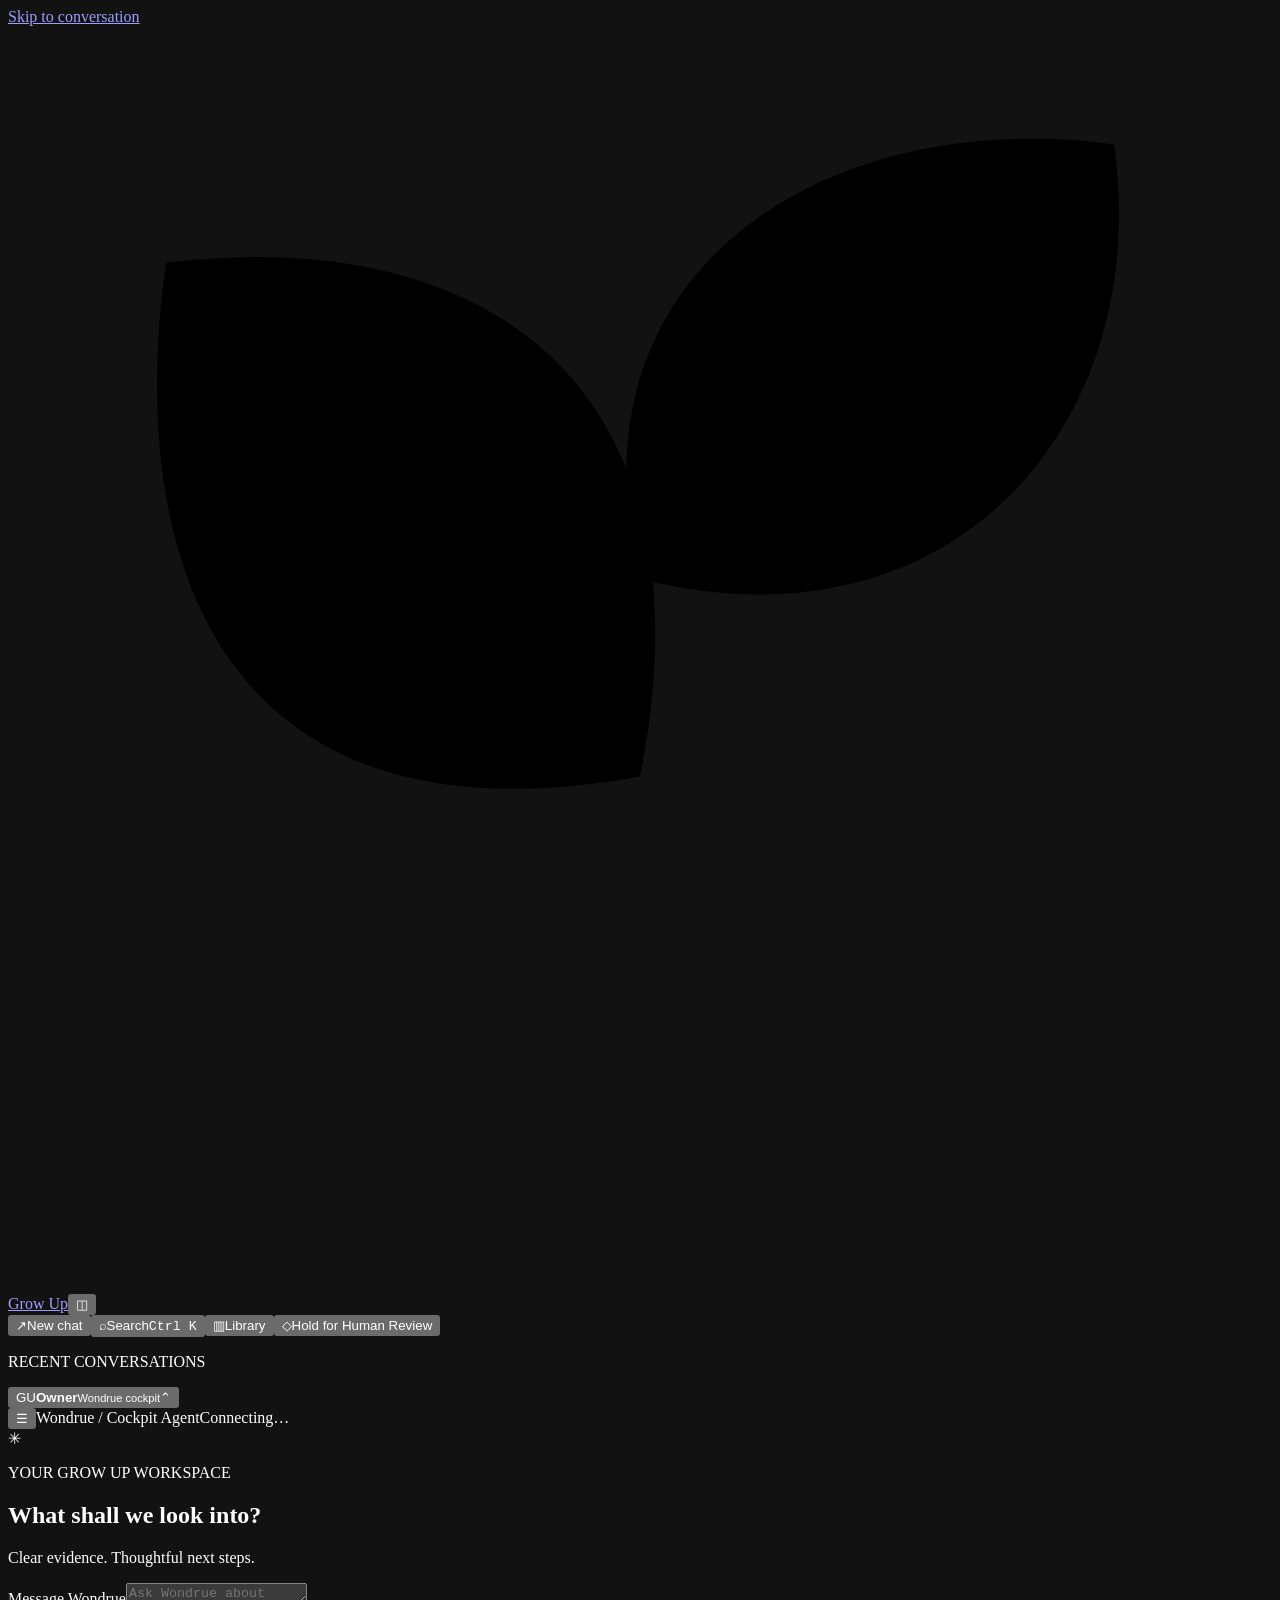
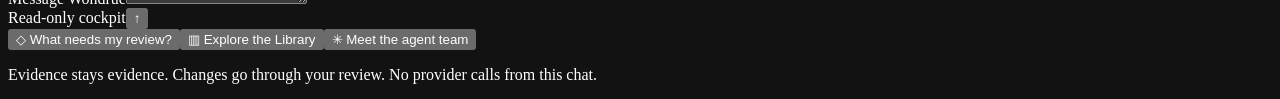
==== app/wondrue_assets/index.html @ 2a0664a2 "Ground Wondrue conversations in pinned dossier versions and cited reports" ====
<!doctype html>
<html lang="en"><head><meta charset="utf-8"><meta name="viewport" content="width=device-width,initial-scale=1,viewport-fit=cover"><meta name="color-scheme" content="dark"><title>Wondrue · Grow Up</title><link rel="stylesheet" href="/wondrue/assets/shell.css"><script defer src="/wondrue/assets/shell.js"></script></head>
<body>
<a class="skip" href="#main">Skip to conversation</a>
<div id="scrim" hidden></div>
<aside id="sidebar" aria-label="Workspace navigation">
 <div class="brand-row"><a href="/wondrue" class="brand" aria-label="Grow Up home"><svg viewBox="0 0 32 32" aria-hidden="true"><path d="M16 28V13M16 19C5 21 3 13 4 6c8-1 14 3 12 13Zm0-5C14 6 21 2 28 3c1 7-4 13-12 11Z"/></svg><span class="expanded">Grow Up</span></a><button id="toggle" class="icon" aria-label="Toggle sidebar" aria-expanded="true" title="Toggle sidebar · Ctrl+Shift+S">◫</button></div>
 <nav><button id="new-chat" title="New conversation"><span class="nav-icon">↗</span><span class="expanded">New chat</span></button><button id="search" title="Search conversations · Ctrl+K"><span class="nav-icon">⌕</span><span class="expanded">Search</span><kbd class="expanded">Ctrl K</kbd></button><button id="library" title="Retained-record Library"><span class="nav-icon">▥</span><span class="expanded">Library</span></button><button id="reviews" title="Hold for Human Review"><span class="nav-icon">◇</span><span class="expanded">Hold for Human Review</span></button></nav>
 <div class="recents expanded"><p class="eyebrow">RECENT CONVERSATIONS</p><div id="recents"></div><button id="more-chats" class="quiet" hidden>Older conversations</button></div>
 <div class="sidebar-bottom"><div id="account-menu" hidden><strong>Owner workspace</strong><p id="account-status">Checking session…</p><button id="settings">Environment &amp; safeguards</button><a href="/wondrue/legacy">Original Wondrue interface ↗</a><a href="/wondrue/handoff-demo">Synthetic demonstration viewer ↗</a><button id="logout">Log out</button></div><button id="account" aria-expanded="false" aria-controls="account-menu"><span class="avatar">GU</span><span class="expanded"><strong>Owner</strong><small>Wondrue cockpit</small></span><span class="expanded chevron">⌃</span></button></div>
</aside>
<div id="workspace"><header><button id="mobile-menu" class="icon" aria-label="Open navigation">☰</button><span class="assistant-name">Wondrue <span> / Cockpit Agent</span></span><span id="environment" class="environment">Connecting…</span></header>
<main id="main" tabindex="-1"><section id="conversation" class="view"><div id="welcome"><span class="welcome-mark">✳</span><p class="eyebrow">YOUR GROW UP WORKSPACE</p><h1>What shall we look into?</h1><p class="subtitle">Clear evidence. Thoughtful next steps.</p></div><div id="dossier-context" class="context-bar" hidden><span id="context-title"></span><button id="context-source" class="quiet">Open source</button><button id="context-clear" class="quiet">Clear selection</button></div><div id="messages" aria-live="polite" aria-relevant="additions"></div><div class="composer-zone"><form id="composer"><label class="sr-only" for="prompt">Message Wondrue</label><textarea id="prompt" rows="1" maxlength="4000" placeholder="Ask Wondrue about your workspace…" required></textarea><div class="composer-tools"><span><span class="dot"></span> Read-only cockpit</span><button id="send" type="submit" aria-label="Send message">↑</button></div></form><div id="suggestions"><button data-prompt="What needs my review?">◇ What needs my review?</button><button data-prompt="Show the retained dossier Library">▥ Explore the Library</button><button data-prompt="Explain the agent team and capabilities">✳ Meet the agent team</button></div><p class="footnote">Evidence stays evidence. Changes go through your review. No provider calls from this chat.</p></div></section>
<section id="panel" class="view" hidden><div class="panel-heading"><div><p class="eyebrow" id="panel-kicker">WORKSPACE</p><h1 id="panel-title">Library</h1></div><button id="back-chat" class="quiet">Back to chat ↗</button></div><p id="panel-description"></p><form id="filter-form" hidden><label class="sr-only" for="filter">Search retained records</label><input id="filter" maxlength="100" placeholder="Search retained records…"><button>Search</button></form><div id="panel-content"></div><button id="more-records" class="quiet" hidden>Load more</button></section>
</main><div id="notice" role="status" hidden></div></div>
<dialog id="search-dialog"><form method="dialog" class="dialog-heading"><h2>Find a conversation</h2><button aria-label="Close search" class="icon">×</button></form><label class="sr-only" for="chat-search">Search conversation text</label><input id="chat-search" maxlength="100" placeholder="Search questions and answers…"><div id="search-results"></div><button id="more-search" class="quiet" hidden>More matches</button></dialog>
<dialog id="decision-dialog"><div class="dialog-heading"><h2 id="decision-title">Review this action</h2><button id="close-decision" class="icon" aria-label="Close review">×</button></div><div id="decision-context"></div><form id="decision-form"><label for="decision-note">Your reason</label><textarea id="decision-note" maxlength="1000" required placeholder="Explain your decision for the audit trail"></textarea><div class="decision-buttons"><button name="choice" value="approve">Approve this exact action</button><button name="choice" value="defer" class="quiet">Defer</button><button name="choice" value="reject" class="danger">Reject</button></div></form></dialog>
</body></html>
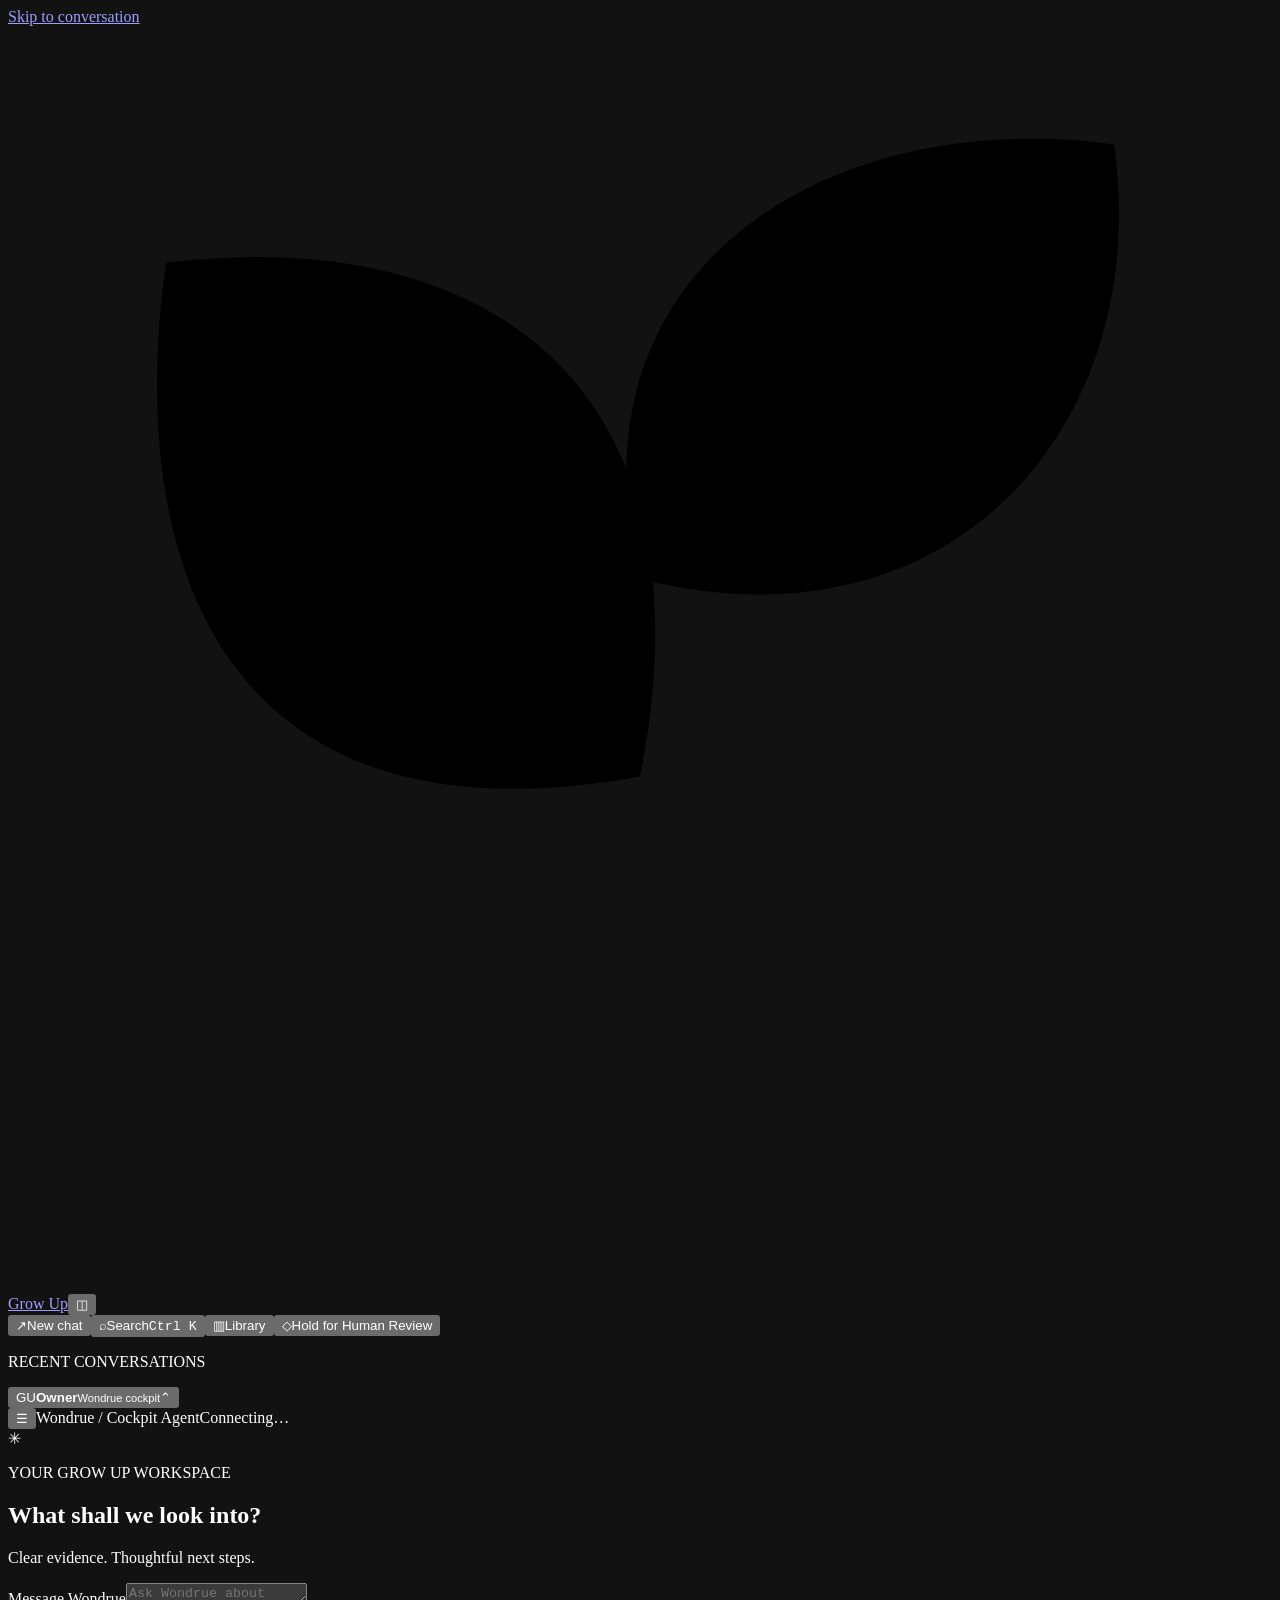
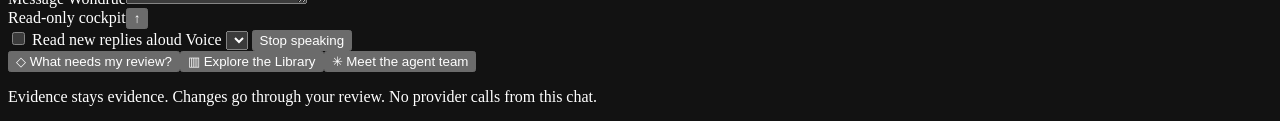
==== commit ee9d38eb: "Add local read-aloud controls to the default Wondrue cockpit" ====
--- a/app/wondrue_assets/index.html
+++ b/app/wondrue_assets/index.html
@@ -1,5 +1,5 @@
 <!doctype html>
-<html lang="en"><head><meta charset="utf-8"><meta name="viewport" content="width=device-width,initial-scale=1,viewport-fit=cover"><meta name="color-scheme" content="dark"><title>Wondrue · Grow Up</title><link rel="stylesheet" href="/wondrue/assets/shell.css"><script defer src="/wondrue/assets/shell.js"></script></head>
+<html lang="en"><head><meta charset="utf-8"><meta name="viewport" content="width=device-width,initial-scale=1,viewport-fit=cover"><meta name="color-scheme" content="dark"><title>Wondrue · Grow Up</title><link rel="stylesheet" href="/wondrue/assets/shell.css"><script defer src="/wondrue/assets/speech.js"></script><script defer src="/wondrue/assets/shell.js"></script><script defer src="/wondrue/assets/guided-review.js"></script><script defer src="/wondrue/assets/workbench.js"></script><script defer src="/wondrue/assets/evidence.js"></script><script defer src="/wondrue/assets/owner-tools.js"></script></head>
 <body>
 <a class="skip" href="#main">Skip to conversation</a>
 <div id="scrim" hidden></div>
@@ -7,10 +7,10 @@
  <div class="brand-row"><a href="/wondrue" class="brand" aria-label="Grow Up home"><svg viewBox="0 0 32 32" aria-hidden="true"><path d="M16 28V13M16 19C5 21 3 13 4 6c8-1 14 3 12 13Zm0-5C14 6 21 2 28 3c1 7-4 13-12 11Z"/></svg><span class="expanded">Grow Up</span></a><button id="toggle" class="icon" aria-label="Toggle sidebar" aria-expanded="true" title="Toggle sidebar · Ctrl+Shift+S">◫</button></div>
  <nav><button id="new-chat" title="New conversation"><span class="nav-icon">↗</span><span class="expanded">New chat</span></button><button id="search" title="Search conversations · Ctrl+K"><span class="nav-icon">⌕</span><span class="expanded">Search</span><kbd class="expanded">Ctrl K</kbd></button><button id="library" title="Retained-record Library"><span class="nav-icon">▥</span><span class="expanded">Library</span></button><button id="reviews" title="Hold for Human Review"><span class="nav-icon">◇</span><span class="expanded">Hold for Human Review</span></button></nav>
  <div class="recents expanded"><p class="eyebrow">RECENT CONVERSATIONS</p><div id="recents"></div><button id="more-chats" class="quiet" hidden>Older conversations</button></div>
- <div class="sidebar-bottom"><div id="account-menu" hidden><strong>Owner workspace</strong><p id="account-status">Checking session…</p><button id="settings">Environment &amp; safeguards</button><a href="/wondrue/legacy">Original Wondrue interface ↗</a><a href="/wondrue/handoff-demo">Synthetic demonstration viewer ↗</a><button id="logout">Log out</button></div><button id="account" aria-expanded="false" aria-controls="account-menu"><span class="avatar">GU</span><span class="expanded"><strong>Owner</strong><small>Wondrue cockpit</small></span><span class="expanded chevron">⌃</span></button></div>
+ <div class="sidebar-bottom"><div id="account-menu" hidden><strong>Owner workspace</strong><p id="account-status">Checking session…</p><button id="operations">Operations desk</button><button id="settings">Environment &amp; safeguards</button><a href="/wondrue/legacy">Original Wondrue interface ↗</a><a href="/wondrue/handoff-demo">Synthetic demonstration viewer ↗</a><button id="logout">Log out</button></div><button id="account" aria-expanded="false" aria-controls="account-menu"><span class="avatar">GU</span><span class="expanded"><strong>Owner</strong><small>Wondrue cockpit</small></span><span class="expanded chevron">⌃</span></button></div>
 </aside>
 <div id="workspace"><header><button id="mobile-menu" class="icon" aria-label="Open navigation">☰</button><span class="assistant-name">Wondrue <span> / Cockpit Agent</span></span><span id="environment" class="environment">Connecting…</span></header>
-<main id="main" tabindex="-1"><section id="conversation" class="view"><div id="welcome"><span class="welcome-mark">✳</span><p class="eyebrow">YOUR GROW UP WORKSPACE</p><h1>What shall we look into?</h1><p class="subtitle">Clear evidence. Thoughtful next steps.</p></div><div id="dossier-context" class="context-bar" hidden><span id="context-title"></span><button id="context-source" class="quiet">Open source</button><button id="context-clear" class="quiet">Clear selection</button></div><div id="messages" aria-live="polite" aria-relevant="additions"></div><div class="composer-zone"><form id="composer"><label class="sr-only" for="prompt">Message Wondrue</label><textarea id="prompt" rows="1" maxlength="4000" placeholder="Ask Wondrue about your workspace…" required></textarea><div class="composer-tools"><span><span class="dot"></span> Read-only cockpit</span><button id="send" type="submit" aria-label="Send message">↑</button></div></form><div id="suggestions"><button data-prompt="What needs my review?">◇ What needs my review?</button><button data-prompt="Show the retained dossier Library">▥ Explore the Library</button><button data-prompt="Explain the agent team and capabilities">✳ Meet the agent team</button></div><p class="footnote">Evidence stays evidence. Changes go through your review. No provider calls from this chat.</p></div></section>
+<main id="main" tabindex="-1"><section id="conversation" class="view"><div id="welcome"><span class="welcome-mark">✳</span><p class="eyebrow">YOUR GROW UP WORKSPACE</p><h1>What shall we look into?</h1><p class="subtitle">Clear evidence. Thoughtful next steps.</p></div><div id="dossier-context" class="context-bar" hidden><span id="context-title"></span><button id="context-source" class="quiet">Open source</button><button id="context-clear" class="quiet">Clear selection</button></div><div id="messages" aria-live="polite" aria-relevant="additions"></div><div class="composer-zone"><form id="composer"><label class="sr-only" for="prompt">Message Wondrue</label><textarea id="prompt" rows="1" maxlength="4000" placeholder="Ask Wondrue about your workspace…" required></textarea><div class="composer-tools"><span><span class="dot"></span> Read-only cockpit</span><button id="send" type="submit" aria-label="Send message">↑</button></div></form><div class="voice-controls"><label><input id="wondrue-read-aloud" type="checkbox"> Read new replies aloud</label> <label>Voice <select id="wondrue-voice" aria-label="Wondrue local voice"></select></label> <button id="wondrue-stop-speaking" type="button">Stop speaking</button><span id="wondrue-speech-status" role="status"></span></div><div id="suggestions"><button data-prompt="What needs my review?">◇ What needs my review?</button><button data-prompt="Show the retained dossier Library">▥ Explore the Library</button><button data-prompt="Explain the agent team and capabilities">✳ Meet the agent team</button></div><p class="footnote">Evidence stays evidence. Changes go through your review. No provider calls from this chat.</p></div></section>
 <section id="panel" class="view" hidden><div class="panel-heading"><div><p class="eyebrow" id="panel-kicker">WORKSPACE</p><h1 id="panel-title">Library</h1></div><button id="back-chat" class="quiet">Back to chat ↗</button></div><p id="panel-description"></p><form id="filter-form" hidden><label class="sr-only" for="filter">Search retained records</label><input id="filter" maxlength="100" placeholder="Search retained records…"><button>Search</button></form><div id="panel-content"></div><button id="more-records" class="quiet" hidden>Load more</button></section>
 </main><div id="notice" role="status" hidden></div></div>
 <dialog id="search-dialog"><form method="dialog" class="dialog-heading"><h2>Find a conversation</h2><button aria-label="Close search" class="icon">×</button></form><label class="sr-only" for="chat-search">Search conversation text</label><input id="chat-search" maxlength="100" placeholder="Search questions and answers…"><div id="search-results"></div><button id="more-search" class="quiet" hidden>More matches</button></dialog>
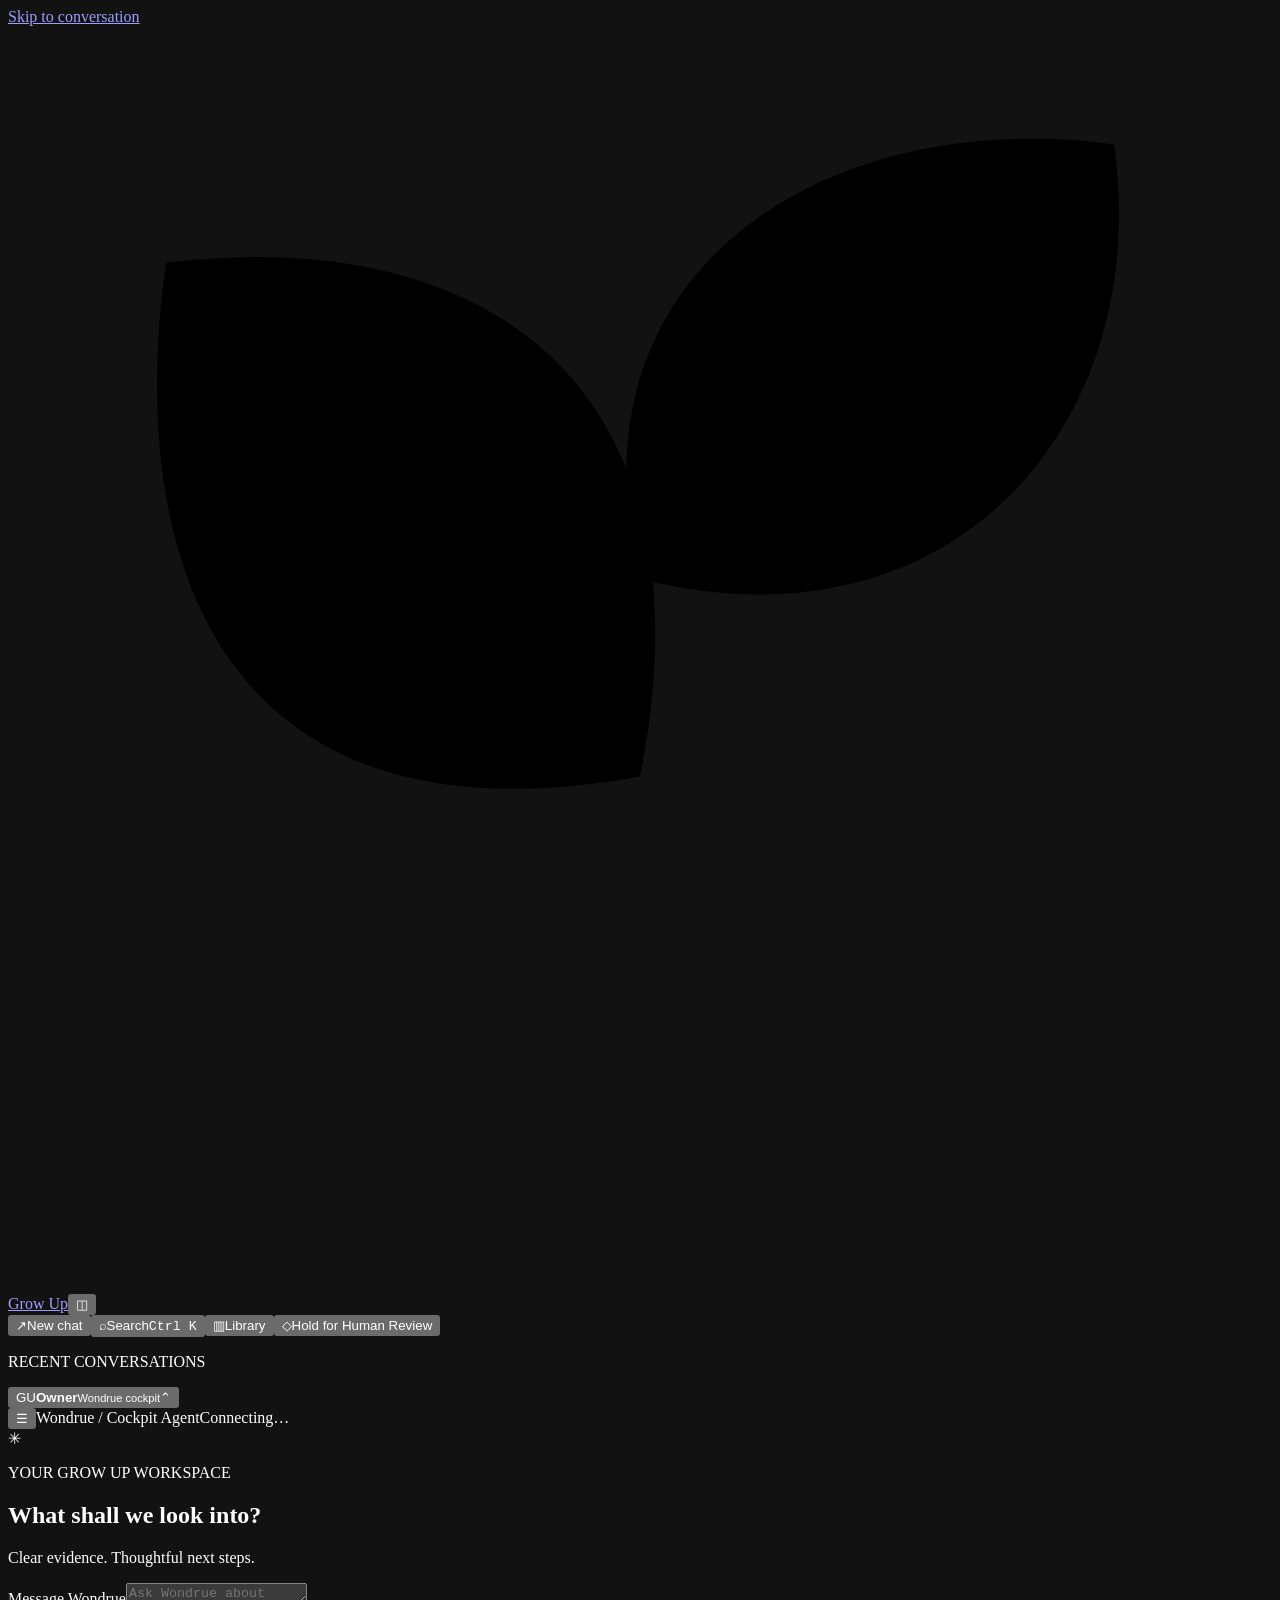
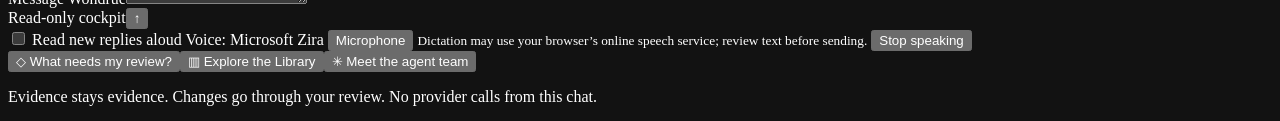
==== commit 0d66714d: "Fix Wondrue to Microsoft Zira and add reviewable microphone dictation" ====
--- a/app/wondrue_assets/index.html
+++ b/app/wondrue_assets/index.html
@@ -10,7 +10,7 @@
  <div class="sidebar-bottom"><div id="account-menu" hidden><strong>Owner workspace</strong><p id="account-status">Checking session…</p><button id="operations">Operations desk</button><button id="settings">Environment &amp; safeguards</button><a href="/wondrue/legacy">Original Wondrue interface ↗</a><a href="/wondrue/handoff-demo">Synthetic demonstration viewer ↗</a><button id="logout">Log out</button></div><button id="account" aria-expanded="false" aria-controls="account-menu"><span class="avatar">GU</span><span class="expanded"><strong>Owner</strong><small>Wondrue cockpit</small></span><span class="expanded chevron">⌃</span></button></div>
 </aside>
 <div id="workspace"><header><button id="mobile-menu" class="icon" aria-label="Open navigation">☰</button><span class="assistant-name">Wondrue <span> / Cockpit Agent</span></span><span id="environment" class="environment">Connecting…</span></header>
-<main id="main" tabindex="-1"><section id="conversation" class="view"><div id="welcome"><span class="welcome-mark">✳</span><p class="eyebrow">YOUR GROW UP WORKSPACE</p><h1>What shall we look into?</h1><p class="subtitle">Clear evidence. Thoughtful next steps.</p></div><div id="dossier-context" class="context-bar" hidden><span id="context-title"></span><button id="context-source" class="quiet">Open source</button><button id="context-clear" class="quiet">Clear selection</button></div><div id="messages" aria-live="polite" aria-relevant="additions"></div><div class="composer-zone"><form id="composer"><label class="sr-only" for="prompt">Message Wondrue</label><textarea id="prompt" rows="1" maxlength="4000" placeholder="Ask Wondrue about your workspace…" required></textarea><div class="composer-tools"><span><span class="dot"></span> Read-only cockpit</span><button id="send" type="submit" aria-label="Send message">↑</button></div></form><div class="voice-controls"><label><input id="wondrue-read-aloud" type="checkbox"> Read new replies aloud</label> <label>Voice <select id="wondrue-voice" aria-label="Wondrue local voice"></select></label> <button id="wondrue-stop-speaking" type="button">Stop speaking</button><span id="wondrue-speech-status" role="status"></span></div><div id="suggestions"><button data-prompt="What needs my review?">◇ What needs my review?</button><button data-prompt="Show the retained dossier Library">▥ Explore the Library</button><button data-prompt="Explain the agent team and capabilities">✳ Meet the agent team</button></div><p class="footnote">Evidence stays evidence. Changes go through your review. No provider calls from this chat.</p></div></section>
+<main id="main" tabindex="-1"><section id="conversation" class="view"><div id="welcome"><span class="welcome-mark">✳</span><p class="eyebrow">YOUR GROW UP WORKSPACE</p><h1>What shall we look into?</h1><p class="subtitle">Clear evidence. Thoughtful next steps.</p></div><div id="dossier-context" class="context-bar" hidden><span id="context-title"></span><button id="context-source" class="quiet">Open source</button><button id="context-clear" class="quiet">Clear selection</button></div><div id="messages" aria-live="polite" aria-relevant="additions"></div><div class="composer-zone"><form id="composer"><label class="sr-only" for="prompt">Message Wondrue</label><textarea id="prompt" rows="1" maxlength="4000" placeholder="Ask Wondrue about your workspace…" required></textarea><div class="composer-tools"><span><span class="dot"></span> Read-only cockpit</span><button id="send" type="submit" aria-label="Send message">↑</button></div></form><div class="voice-controls"><label><input id="wondrue-read-aloud" type="checkbox"> Read new replies aloud</label> <span>Voice: Microsoft Zira</span> <button id="wondrue-microphone" type="button" aria-pressed="false">Microphone</button> <small>Dictation may use your browser’s online speech service; review text before sending.</small> <button id="wondrue-stop-speaking" type="button">Stop speaking</button><span id="wondrue-speech-status" role="status"></span></div><div id="suggestions"><button data-prompt="What needs my review?">◇ What needs my review?</button><button data-prompt="Show the retained dossier Library">▥ Explore the Library</button><button data-prompt="Explain the agent team and capabilities">✳ Meet the agent team</button></div><p class="footnote">Evidence stays evidence. Changes go through your review. No provider calls from this chat.</p></div></section>
 <section id="panel" class="view" hidden><div class="panel-heading"><div><p class="eyebrow" id="panel-kicker">WORKSPACE</p><h1 id="panel-title">Library</h1></div><button id="back-chat" class="quiet">Back to chat ↗</button></div><p id="panel-description"></p><form id="filter-form" hidden><label class="sr-only" for="filter">Search retained records</label><input id="filter" maxlength="100" placeholder="Search retained records…"><button>Search</button></form><div id="panel-content"></div><button id="more-records" class="quiet" hidden>Load more</button></section>
 </main><div id="notice" role="status" hidden></div></div>
 <dialog id="search-dialog"><form method="dialog" class="dialog-heading"><h2>Find a conversation</h2><button aria-label="Close search" class="icon">×</button></form><label class="sr-only" for="chat-search">Search conversation text</label><input id="chat-search" maxlength="100" placeholder="Search questions and answers…"><div id="search-results"></div><button id="more-search" class="quiet" hidden>More matches</button></dialog>
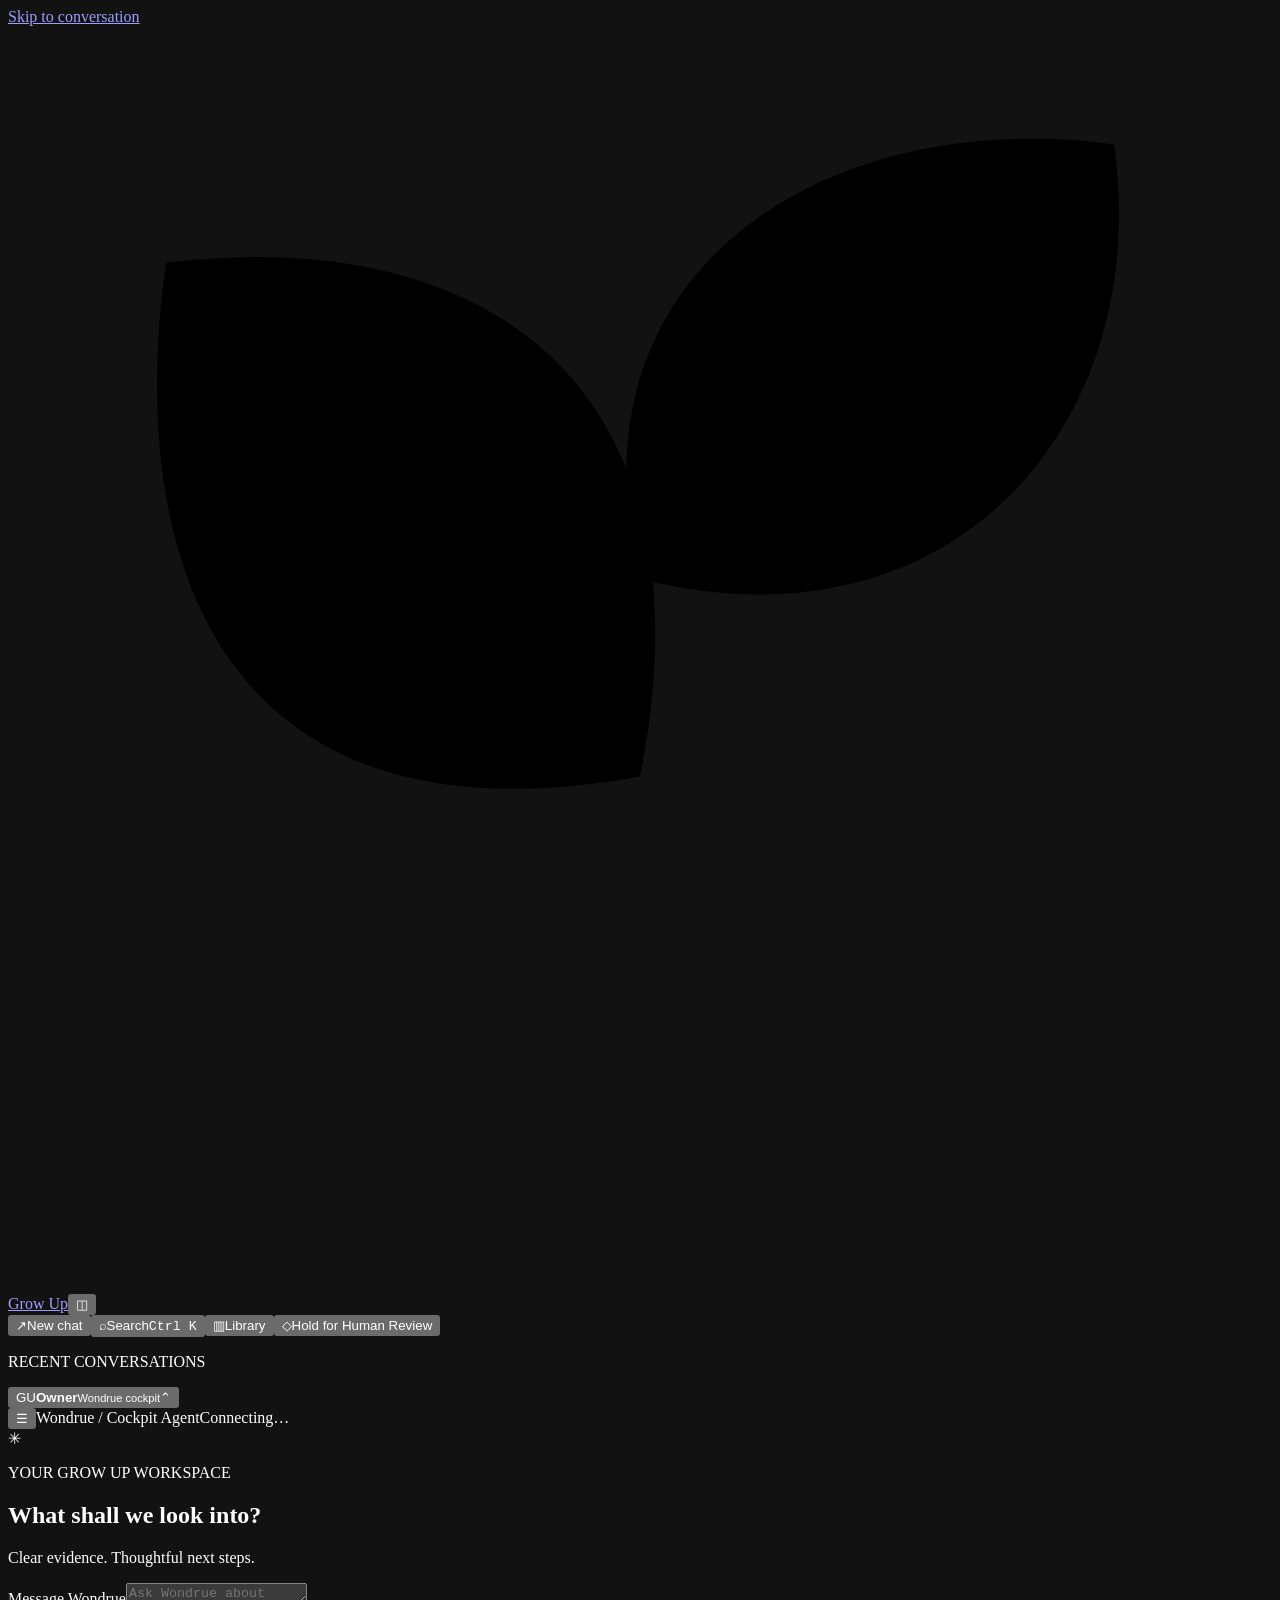
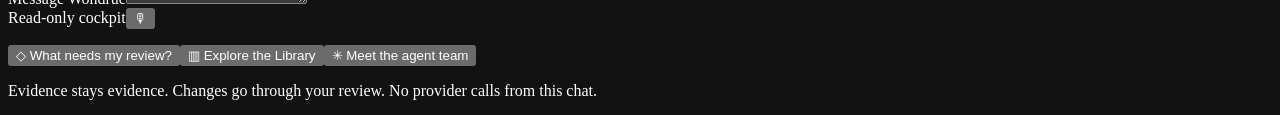
==== commit 73cdb164: "Unify Wondrue dictation and send into one composer control" ====
--- a/app/wondrue_assets/index.html
+++ b/app/wondrue_assets/index.html
@@ -10,7 +10,7 @@
  <div class="sidebar-bottom"><div id="account-menu" hidden><strong>Owner workspace</strong><p id="account-status">Checking session…</p><button id="operations">Operations desk</button><button id="settings">Environment &amp; safeguards</button><a href="/wondrue/legacy">Original Wondrue interface ↗</a><a href="/wondrue/handoff-demo">Synthetic demonstration viewer ↗</a><button id="logout">Log out</button></div><button id="account" aria-expanded="false" aria-controls="account-menu"><span class="avatar">GU</span><span class="expanded"><strong>Owner</strong><small>Wondrue cockpit</small></span><span class="expanded chevron">⌃</span></button></div>
 </aside>
 <div id="workspace"><header><button id="mobile-menu" class="icon" aria-label="Open navigation">☰</button><span class="assistant-name">Wondrue <span> / Cockpit Agent</span></span><span id="environment" class="environment">Connecting…</span></header>
-<main id="main" tabindex="-1"><section id="conversation" class="view"><div id="welcome"><span class="welcome-mark">✳</span><p class="eyebrow">YOUR GROW UP WORKSPACE</p><h1>What shall we look into?</h1><p class="subtitle">Clear evidence. Thoughtful next steps.</p></div><div id="dossier-context" class="context-bar" hidden><span id="context-title"></span><button id="context-source" class="quiet">Open source</button><button id="context-clear" class="quiet">Clear selection</button></div><div id="messages" aria-live="polite" aria-relevant="additions"></div><div class="composer-zone"><form id="composer"><label class="sr-only" for="prompt">Message Wondrue</label><textarea id="prompt" rows="1" maxlength="4000" placeholder="Ask Wondrue about your workspace…" required></textarea><div class="composer-tools"><span><span class="dot"></span> Read-only cockpit</span><button id="send" type="submit" aria-label="Send message">↑</button></div></form><div class="voice-controls"><label><input id="wondrue-read-aloud" type="checkbox"> Read new replies aloud</label> <span>Voice: Microsoft Zira</span> <button id="wondrue-microphone" type="button" aria-pressed="false">Microphone</button> <small>Dictation may use your browser’s online speech service; review text before sending.</small> <button id="wondrue-stop-speaking" type="button">Stop speaking</button><span id="wondrue-speech-status" role="status"></span></div><div id="suggestions"><button data-prompt="What needs my review?">◇ What needs my review?</button><button data-prompt="Show the retained dossier Library">▥ Explore the Library</button><button data-prompt="Explain the agent team and capabilities">✳ Meet the agent team</button></div><p class="footnote">Evidence stays evidence. Changes go through your review. No provider calls from this chat.</p></div></section>
+<main id="main" tabindex="-1"><section id="conversation" class="view"><div id="welcome"><span class="welcome-mark">✳</span><p class="eyebrow">YOUR GROW UP WORKSPACE</p><h1>What shall we look into?</h1><p class="subtitle">Clear evidence. Thoughtful next steps.</p></div><div id="dossier-context" class="context-bar" hidden><span id="context-title"></span><button id="context-source" class="quiet">Open source</button><button id="context-clear" class="quiet">Clear selection</button></div><div id="messages" aria-live="polite" aria-relevant="additions"></div><div class="composer-zone"><form id="composer"><label class="sr-only" for="prompt">Message Wondrue</label><textarea id="prompt" rows="1" maxlength="4000" placeholder="Ask Wondrue about your workspace…" required></textarea><div class="composer-tools"><span><span class="dot"></span> Read-only cockpit</span><button id="send" type="submit" aria-label="Start microphone" title="Dictate; your browser may process audio online">🎙</button></div></form><p id="wondrue-speech-status" class="footnote" role="status"></p><div id="suggestions"><button data-prompt="What needs my review?">◇ What needs my review?</button><button data-prompt="Show the retained dossier Library">▥ Explore the Library</button><button data-prompt="Explain the agent team and capabilities">✳ Meet the agent team</button></div><p class="footnote">Evidence stays evidence. Changes go through your review. No provider calls from this chat.</p></div></section>
 <section id="panel" class="view" hidden><div class="panel-heading"><div><p class="eyebrow" id="panel-kicker">WORKSPACE</p><h1 id="panel-title">Library</h1></div><button id="back-chat" class="quiet">Back to chat ↗</button></div><p id="panel-description"></p><form id="filter-form" hidden><label class="sr-only" for="filter">Search retained records</label><input id="filter" maxlength="100" placeholder="Search retained records…"><button>Search</button></form><div id="panel-content"></div><button id="more-records" class="quiet" hidden>Load more</button></section>
 </main><div id="notice" role="status" hidden></div></div>
 <dialog id="search-dialog"><form method="dialog" class="dialog-heading"><h2>Find a conversation</h2><button aria-label="Close search" class="icon">×</button></form><label class="sr-only" for="chat-search">Search conversation text</label><input id="chat-search" maxlength="100" placeholder="Search questions and answers…"><div id="search-results"></div><button id="more-search" class="quiet" hidden>More matches</button></dialog>
